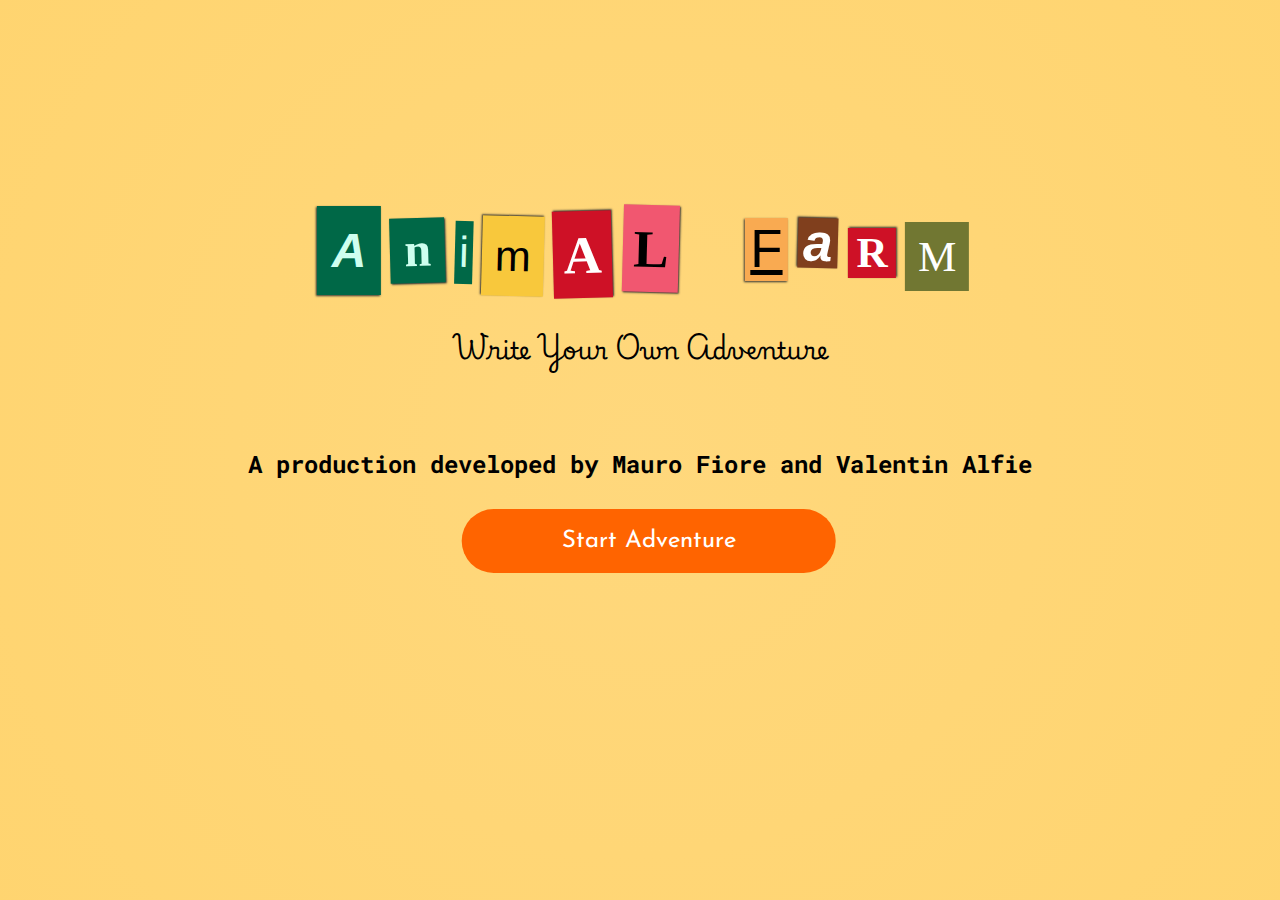
==== index.html @ 03cbb6c6 "First Commit" ====
<DOCTYPE html>
    <html>
        <head>
            <meta charset="UTF-8">
            <meta name="viewport" content="width=device-width, initial-scale=1.0">
            <title>Elige tu aventura</title>

            <!-- Enlazar el archivo de JavaScript -->
            <script src="AdventurePathManager.js"></script>
            
            <link rel="preconnect" href="https://fonts.googleapis.com">
            <link rel="preconnect" href="https://fonts.gstatic.com" crossorigin>
            <link href="https://fonts.googleapis.com/css2?family=Playwrite+AR:wght@100..400&display=swap" rel="stylesheet">
            <link href="https://fonts.googleapis.com/css2?family=Bebas+Neue&family=Playwrite+AR:wght@100..400&family=Roboto+Mono:ital,wght@0,100..700;1,100..700&display=swap" rel="stylesheet">
            <link href="https://fonts.googleapis.com/css2?family=Archivo+Black&family=Bebas+Neue&family=Josefin+Sans:ital,wght@0,100..700;1,100..700&family=Playwrite+AR:wght@100..400&family=Roboto+Mono:ital,wght@0,100..700;1,100..700&display=swap" rel="stylesheet">
            <link href="https://fonts.googleapis.com/css2?family=Poppins:ital,wght@0,100;0,200;0,300;0,400;0,500;0,600;0,700;0,800;0,900;1,100;1,200;1,300;1,400;1,500;1,600;1,700;1,800;1,900&family=Varela+Round&display=swap" rel="stylesheet">

            <style>
                body {
                    margin: 0;
                    height: 100vh;
                    display: flex;
                    justify-content: center;
                    /* align-items: center; */
                    background: radial-gradient(circle, #ffb9168f, #ffb3008f);
                }
    
                .centrado-cursiva {
                    color: black;
                    font-family: "Playwrite AR", cursive;
                    font-optical-sizing: auto;
                    font-weight: <weight>;
                    font-style: normal;     
                    text-align: center; /* Centra el texto */            
                }
    
                .centrado-titulo {
                    text-align: center;
                    color: black;
                    margin-top: 75px;
    
                    font-family: "Roboto Mono", monospace;
                    font-optical-sizing: auto;
                    font-weight: <weight>;
                    font-style: normal;              
                }
    
                .boton-start {
                    margin-left: 100%;
                    transform: translateX(55%);
                    font-family: "Josefin Sans", sans-serif;
                    font-optical-sizing: auto;
                    font-weight: <weight>;
                    font-style: normal;
                    background-color: rgba(255, 100, 0, 1);
                    color: white;
                    padding: 20px 100px;
                    text-align: center; 
                    font-size: 24px; 
                    margin: 20px auto; /* Centrando el botón */
                    margin: 4px 8px; 
                    cursor: pointer;
                    border: none;
                    border-radius: 35px; /* Puntas redondeadas */  
                    transition: background-color 0.5s ease;
                    z-index: 999;              
                }
    
                .boton-start:hover {
                    background-color: #7c3600; /* Cambia el color del botón cuando se pasa el mouse */
                }
    
                #ransomizer {
                    font-size:3em;
                    line-height: normal;
                    word-spacing:0.5em;
                }
        
                #ransomizer div {
                    display:inline-block;
                }
        
                #ransomizer .rww {
                    white-space: pre;
                    display:inline;
                    margin-left: .2em;
                    margin-right: .2em;
                }
        
                #ransomizer .rr {
                    -ms-transform: rotate(1.5deg);
                    -webkit-transform: rotate(1.5deg);
                    transform: rotate(1.5deg);
                }
        
                #ransomizer .rl {
                    -ms-transform: rotate(-1.5deg);
                    -webkit-transform: rotate(-1.5deg);
                    transform: rotate(-1.5deg);
                } 

                .fade-content {
                    opacity: 1;
                    transition: opacity 2s ease-in-out;
                }
            </style>
        </head>
    
        <body>
            <div id="content" class="fade-content">
                <div style = "margin-top: 200px;"> </div>
                <div style="transform: translateX(7%);">
                    <div id="ransomizer"><div class="rww"><div style="background-color:#006847;color:#ceffef;font-family:&#039;Tahoma&#039;, Geneva, sans-serif; font-size:100%; font-weight:bold; background-image:url(https://i.imgur.com/ruhP2kd.png) ; background-position: left bottom; font-style:italic; box-shadow:-1px 1px 2px #333; line-height:125%; margin:0.1em; padding:0.3em; vertical-align:baseline; ">A</div><div class="rl" style="background-color:#006847;color:#ceffef;font-family:&#039;Palatino Linotype&#039;, &#039;Book Antiqua&#039;, Palatino, serif; font-size:100%; font-weight:bold; background-image:url(https://i.imgur.com/1wxqouY.png) ; background-position: right center; box-shadow:1px 1px 2px #333; text-transform:lowercase; line-height:75%; margin:0.1em; padding:0.3em; vertical-align:baseline; ">n</div><div class="rr" style="background-color:#006847;color:#ceffef;font-family:&#039;Verdana&#039;, Geneva, sans-serif; font-size:90%; line-height:125%; margin:0.1em; padding:0.1em; vertical-align:baseline; ">i</div><div class="rr" style="background-color:#F8C83C;color:#000000;font-family:&#039;Tahoma&#039;, Geneva, sans-serif; font-size:90%; background-image:url(https://i.imgur.com/1wxqouY.png) ; background-position: center bottom; box-shadow:-1px -1px 2px #333; text-transform:lowercase; line-height:125%; margin:0.1em; padding:0.3em; vertical-align:-0.1em; ">m</div><div class="rl" style="background-color:#CE1126;color:#ffffff;font-family:&#039;Georgia&#039;, serif; font-size:110%; font-weight:bold; background-image:url(https://i.imgur.com/pwrAKPo.png) ; background-position: left bottom; box-shadow:1px -1px 2px #333; text-transform:uppercase; line-height:125%; margin:0.1em; padding:0.2em; vertical-align:-0.1em; ">a</div><div class="rr" style="background-color:#F15770;color:#000000;font-family:&#039;Times New Roman&#039;, Times, serif; font-size:110%; font-weight:bolder; box-shadow:1px 1px 2px #333; text-transform:uppercase; line-height:125%; margin:0.1em; padding:0.2em; vertical-align:baseline; ">l</div></div> <div class="rww"><div style="background-color:#F9AA51;color:#000000;font-family:&#039;Verdana&#039;, Geneva, sans-serif; font-size:110%; background-image:url(https://i.imgur.com/1wxqouY.png) ; background-position: center center; box-shadow:-1px 1px 2px #333; text-transform:uppercase; line-height:100%; text-decoration:underline; margin:0.1em; padding:0.1em; vertical-align:baseline; ">F</div><div class="rr" style="background-color:#803F1D;color:#ffffff;font-family:&#039;Verdana&#039;, Geneva, sans-serif; font-size:110%; font-weight:bolder; font-style:italic; box-shadow:-1px -1px 2px #333; text-transform:lowercase; line-height:75%; margin:0.1em; padding:0.1em; vertical-align:0.1em; ">a</div><div style="background-color:#CE1126;color:#ffffff;font-family:&#039;Times New Roman&#039;, Times, serif; font-size:90%; font-weight:bold; background-image:url(https://i.imgur.com/IcV8Q3G.png) ; background-position: center bottom; box-shadow:1px -1px 2px #333; text-transform:uppercase; line-height:75%; margin:0.1em; padding:0.2em; vertical-align:baseline; ">r</div><div style="background-color:#717732;color:#ffffff;font-family:&#039;Times New Roman&#039;, Times, serif; font-size:90%; background-image:url(https://i.imgur.com/IcV8Q3G.png) ; background-position: right bottom; text-transform:uppercase; line-height:100%; margin:0.1em; padding:0.3em; vertical-align:-0.1em; ">m</div></div></div>
                </div>
                <h2 class="centrado-cursiva">Write Your Own Adventure</h2>
                <h2 class="centrado-titulo">A production developed by Mauro Fiore and Valentin Alfie</h2>
                <div style = "margin-top: 25px;"> </div>
                <button id="change-text-button" class = "boton-start" style="position: absolute;" onclick="irHisoriaoriginal()">Start Adventure</button>
            <div\>
        </body>
    </html>
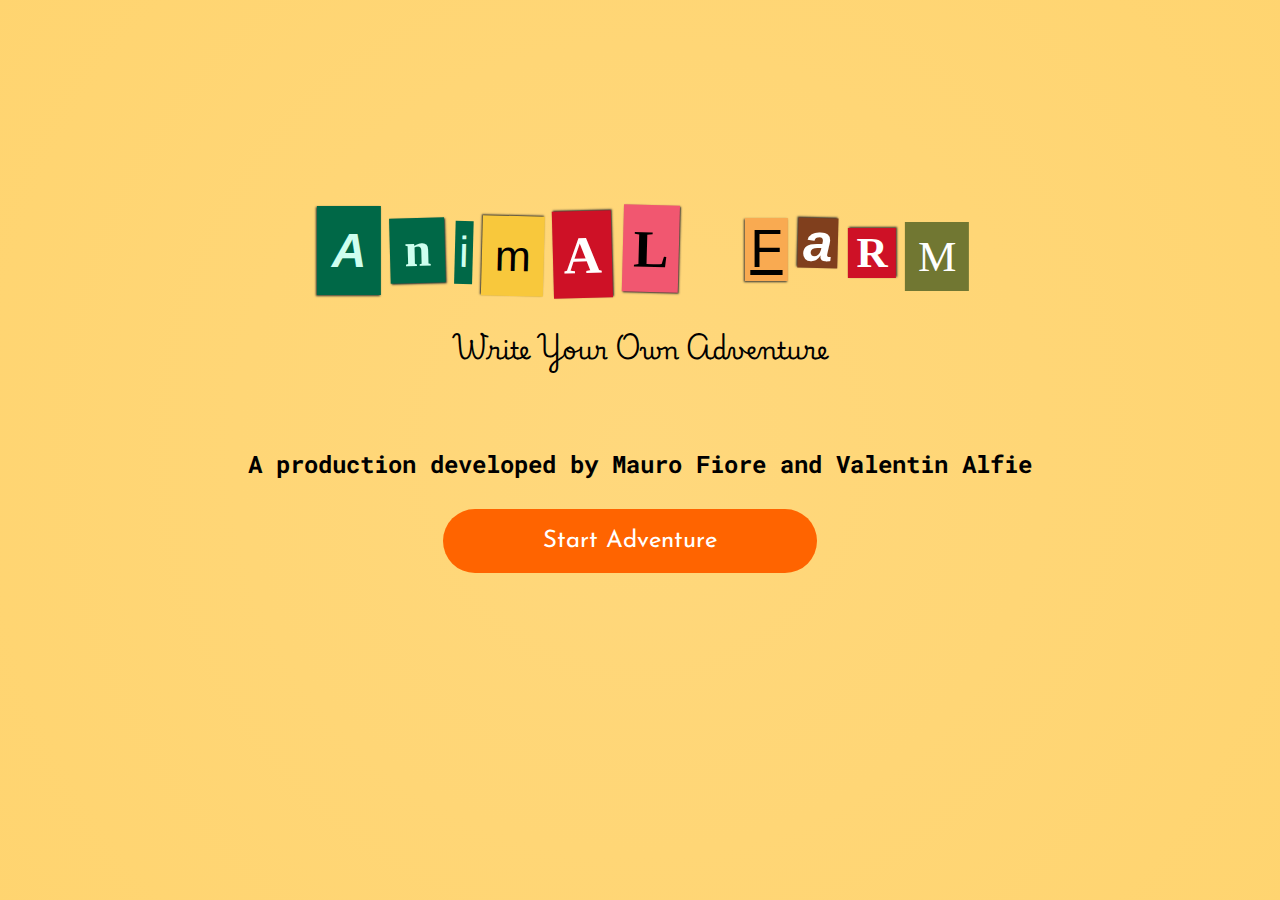
==== commit cc61887b: "Reparar Errores" ====
--- a/index.html
+++ b/index.html
@@ -1,109 +1,29 @@
 <DOCTYPE html>
     <html>
         <head>
+            <style>
+            body {
+                margin: 0;
+                height: 100vh;
+                display: flex;
+                justify-content: center;
+                /* align-items: center; */
+                background: radial-gradient(circle, #ffb9168f, #ffb3008f);
+            }
+            </style>
+
             <meta charset="UTF-8">
             <meta name="viewport" content="width=device-width, initial-scale=1.0">
+
             <title>Elige tu aventura</title>
 
-            <!-- Enlazar el archivo de JavaScript -->
-            <script src="AdventurePathManager.js"></script>
-            
-            <link rel="preconnect" href="https://fonts.googleapis.com">
-            <link rel="preconnect" href="https://fonts.gstatic.com" crossorigin>
             <link href="https://fonts.googleapis.com/css2?family=Playwrite+AR:wght@100..400&display=swap" rel="stylesheet">
             <link href="https://fonts.googleapis.com/css2?family=Bebas+Neue&family=Playwrite+AR:wght@100..400&family=Roboto+Mono:ital,wght@0,100..700;1,100..700&display=swap" rel="stylesheet">
             <link href="https://fonts.googleapis.com/css2?family=Archivo+Black&family=Bebas+Neue&family=Josefin+Sans:ital,wght@0,100..700;1,100..700&family=Playwrite+AR:wght@100..400&family=Roboto+Mono:ital,wght@0,100..700;1,100..700&display=swap" rel="stylesheet">
-            <link href="https://fonts.googleapis.com/css2?family=Poppins:ital,wght@0,100;0,200;0,300;0,400;0,500;0,600;0,700;0,800;0,900;1,100;1,200;1,300;1,400;1,500;1,600;1,700;1,800;1,900&family=Varela+Round&display=swap" rel="stylesheet">
-
-            <style>
-                body {
-                    margin: 0;
-                    height: 100vh;
-                    display: flex;
-                    justify-content: center;
-                    /* align-items: center; */
-                    background: radial-gradient(circle, #ffb9168f, #ffb3008f);
-                }
-    
-                .centrado-cursiva {
-                    color: black;
-                    font-family: "Playwrite AR", cursive;
-                    font-optical-sizing: auto;
-                    font-weight: <weight>;
-                    font-style: normal;     
-                    text-align: center; /* Centra el texto */            
-                }
-    
-                .centrado-titulo {
-                    text-align: center;
-                    color: black;
-                    margin-top: 75px;
-    
-                    font-family: "Roboto Mono", monospace;
-                    font-optical-sizing: auto;
-                    font-weight: <weight>;
-                    font-style: normal;              
-                }
-    
-                .boton-start {
-                    margin-left: 100%;
-                    transform: translateX(55%);
-                    font-family: "Josefin Sans", sans-serif;
-                    font-optical-sizing: auto;
-                    font-weight: <weight>;
-                    font-style: normal;
-                    background-color: rgba(255, 100, 0, 1);
-                    color: white;
-                    padding: 20px 100px;
-                    text-align: center; 
-                    font-size: 24px; 
-                    margin: 20px auto; /* Centrando el botón */
-                    margin: 4px 8px; 
-                    cursor: pointer;
-                    border: none;
-                    border-radius: 35px; /* Puntas redondeadas */  
-                    transition: background-color 0.5s ease;
-                    z-index: 999;              
-                }
-    
-                .boton-start:hover {
-                    background-color: #7c3600; /* Cambia el color del botón cuando se pasa el mouse */
-                }
-    
-                #ransomizer {
-                    font-size:3em;
-                    line-height: normal;
-                    word-spacing:0.5em;
-                }
-        
-                #ransomizer div {
-                    display:inline-block;
-                }
-        
-                #ransomizer .rww {
-                    white-space: pre;
-                    display:inline;
-                    margin-left: .2em;
-                    margin-right: .2em;
-                }
-        
-                #ransomizer .rr {
-                    -ms-transform: rotate(1.5deg);
-                    -webkit-transform: rotate(1.5deg);
-                    transform: rotate(1.5deg);
-                }
-        
-                #ransomizer .rl {
-                    -ms-transform: rotate(-1.5deg);
-                    -webkit-transform: rotate(-1.5deg);
-                    transform: rotate(-1.5deg);
-                } 
-
-                .fade-content {
-                    opacity: 1;
-                    transition: opacity 2s ease-in-out;
-                }
-            </style>
+            <link href="https://fonts.googleapis.com/css2?family=Poppins:ital,wght@0,100;0,200;0,300;0,400;0,500;0,600;0,700;0,800;0,900;1,100;1,200;1,300;1,400;1,500;1,600;1,700;1,800;1,900&family=Varela+Round&display=swap" rel="stylesheet">           
+            
+            <link rel="stylesheet" href="styles.css"> 
+            <script src="AdventurePathManager.js"></script>
         </head>
     
         <body>
@@ -115,7 +35,7 @@
                 <h2 class="centrado-cursiva">Write Your Own Adventure</h2>
                 <h2 class="centrado-titulo">A production developed by Mauro Fiore and Valentin Alfie</h2>
                 <div style = "margin-top: 25px;"> </div>
-                <button id="change-text-button" class = "boton-start" style="position: absolute;" onclick="irHisoriaoriginal()">Start Adventure</button>
+                <button id="change-text-button" class = "boton-start" style="position: absolute;" onclick="irPaginaPrincipal()">Start Adventure</button>
             <div\>
         </body>
     </html>
--- a/styles.css
+++ b/styles.css
@@ -0,0 +1,113 @@
+<link rel="preconnect" href="https://fonts.googleapis.com">
+<link rel="preconnect" href="https://fonts.gstatic.com" crossorigin>
+<link href="https://fonts.googleapis.com/css2?family=Playwrite+AR:wght@100..400&display=swap" rel="stylesheet">
+<link href="https://fonts.googleapis.com/css2?family=Bebas+Neue&family=Playwrite+AR:wght@100..400&family=Roboto+Mono:ital,wght@0,100..700;1,100..700&display=swap" rel="stylesheet">
+<link href="https://fonts.googleapis.com/css2?family=Archivo+Black&family=Bebas+Neue&family=Josefin+Sans:ital,wght@0,100..700;1,100..700&family=Playwrite+AR:wght@100..400&family=Roboto+Mono:ital,wght@0,100..700;1,100..700&display=swap" rel="stylesheet">
+<link href="https://fonts.googleapis.com/css2?family=Poppins:ital,wght@0,100;0,200;0,300;0,400;0,500;0,600;0,700;0,800;0,900;1,100;1,200;1,300;1,400;1,500;1,600;1,700;1,800;1,900&family=Varela+Round&display=swap" rel="stylesheet">
+
+
+body {
+    margin: 0;
+    height: 100vh;
+    display: flex;
+    justify-content: center;
+    /* align-items: center; */
+    background: radial-gradient(circle, #ffb9168f, #ffb3008f);
+}
+
+.centrado-cursiva {
+    color: black;
+    font-family: "Playwrite AR", cursive;
+    font-optical-sizing: auto;
+    font-weight: <weight>;
+    font-style: normal;     
+    text-align: center; /* Centra el texto */            
+}
+
+.centrado-titulo {
+    text-align: center;
+    color: black;
+    margin-top: 75px;
+
+    font-family: "Roboto Mono", monospace;
+    font-optical-sizing: auto;
+    font-weight: <weight>;
+    font-style: normal;              
+}
+
+.boton-start {
+    margin-left: 100%;
+    transform: translateX(50%);
+    font-family: "Josefin Sans", sans-serif;
+    font-optical-sizing: auto;
+    font-weight: <weight>;
+    font-style: normal;
+    background-color: rgba(255, 100, 0, 1);
+    color: white;
+    padding: 20px 100px;
+    text-align: center; 
+    font-size: 24px; 
+    margin: 20px auto; /* Centrando el botón */
+    margin: 4px 8px; 
+    cursor: pointer;
+    border: none;
+    border-radius: 35px; /* Puntas redondeadas */  
+    transition: background-color 0.5s ease;
+    z-index: 999;              
+}
+
+.boton-start:hover {
+    background-color: #7c3600; /* Cambia el color del botón cuando se pasa el mouse */
+}
+
+#ransomizer {
+    font-size:3em;
+    line-height: normal;
+    word-spacing:0.5em;
+}
+
+#ransomizer div {
+    display:inline-block;
+}
+
+#ransomizer .rww {
+    white-space: pre;
+    display:inline;
+    margin-left: .2em;
+    margin-right: .2em;
+}
+
+#ransomizer .rr {
+    -ms-transform: rotate(1.5deg);
+    -webkit-transform: rotate(1.5deg);
+    transform: rotate(1.5deg);
+}
+
+#ransomizer .rl {
+    -ms-transform: rotate(-1.5deg);
+    -webkit-transform: rotate(-1.5deg);
+    transform: rotate(-1.5deg);
+} 
+
+.container {
+    text-align: center;
+    position: relative;
+    width: 100%;
+    height: 100%;
+    overflow: hidden;
+}
+
+.fade-content {
+    opacity: 1;
+    transition: opacity 2s ease-in-out;
+}
+
+.fade-content.hidden {
+    opacity: 0;
+}
+
+.varela-round-regular {
+    font-family: "Varela Round", sans-serif;
+    font-weight: 400;
+    font-style: normal;
+}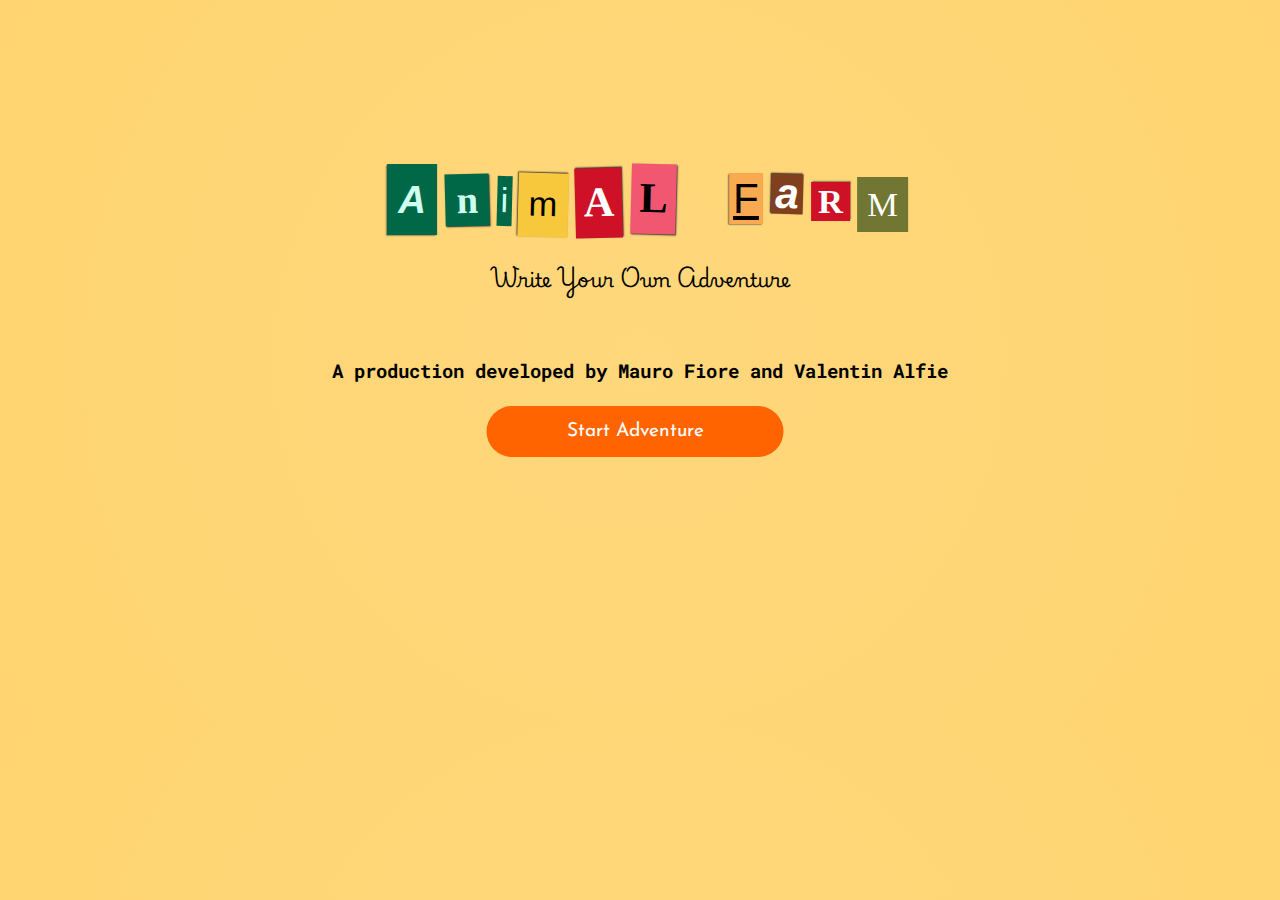
==== commit bf766f81: "termineeeeeeeeeee" ====
--- a/index.html
+++ b/index.html
@@ -1,8 +1,9 @@
-<DOCTYPE html>
+<!DOCTYPE html>
     <html>
         <head>
             <style>
             body {
+                zoom: 80%;
                 margin: 0;
                 height: 100vh;
                 display: flex;
